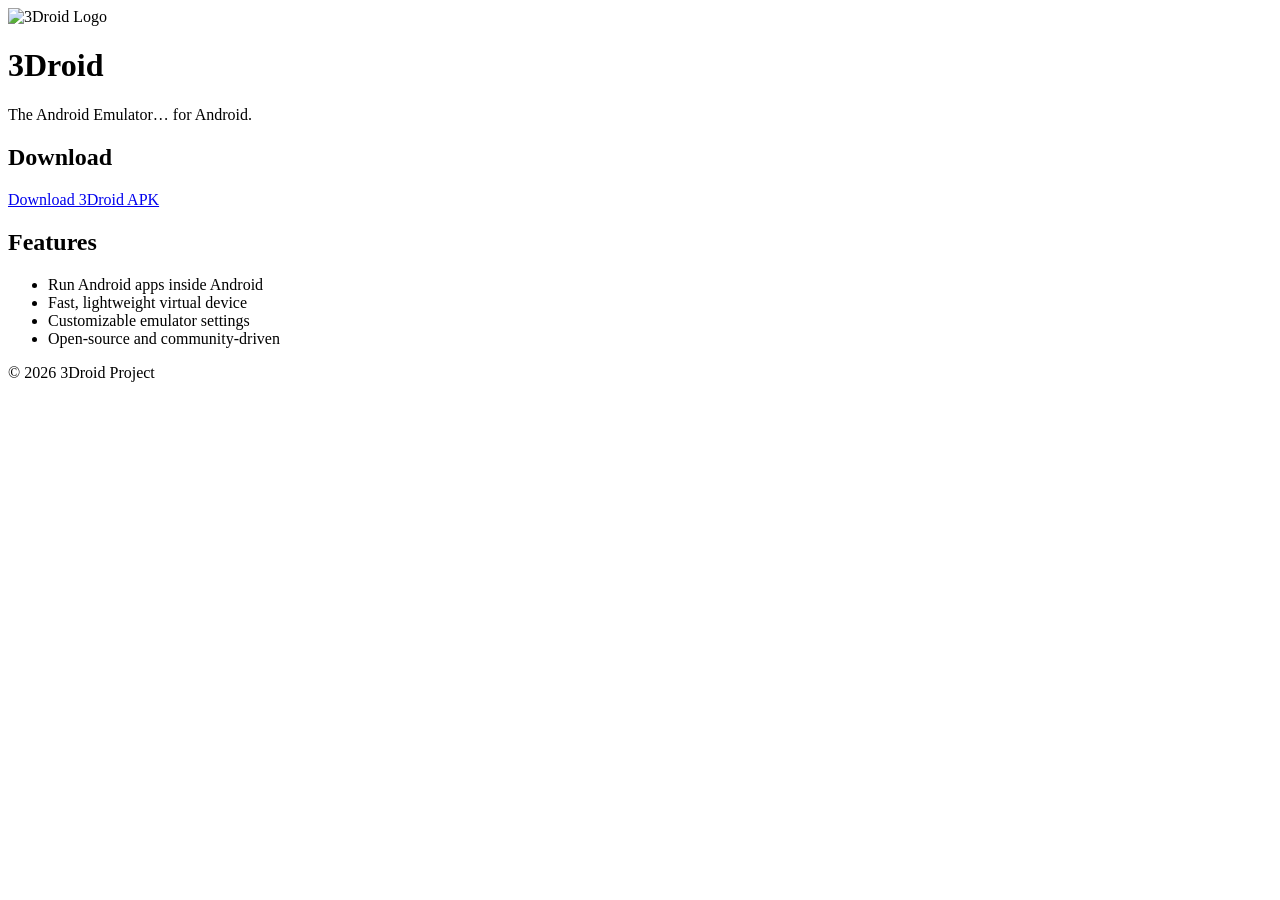
==== index.html @ 1c111ecd "Create index.html" ====
<!DOCTYPE html>
<html lang="en">
<head>
    <meta charset="UTF-8">
    <meta name="viewport" content="width=device-width, initial-scale=1.0">
    <title>3Droid – Android Emulator for Android</title>
    <link rel="stylesheet" href="style.css">
</head>

<body>

    <header>
        <img src="images/3droid_logo.png" class="logo" alt="3Droid Logo">
        <h1>3Droid</h1>
        <p>The Android Emulator… for Android.</p>
    </header>

    <section class="download">
        <h2>Download</h2>
        <a class="btn" href="3droid.apk">Download 3Droid APK</a>
    </section>

    <section class="features">
        <h2>Features</h2>
        <ul>
            <li>Run Android apps inside Android</li>
            <li>Fast, lightweight virtual device</li>
            <li>Customizable emulator settings</li>
            <li>Open‑source and community‑driven</li>
        </ul>
    </section>

    <footer>
        <p>© 2026 3Droid Project</p>
    </footer>

    <script src="script.js"></script>
</body>
</html>
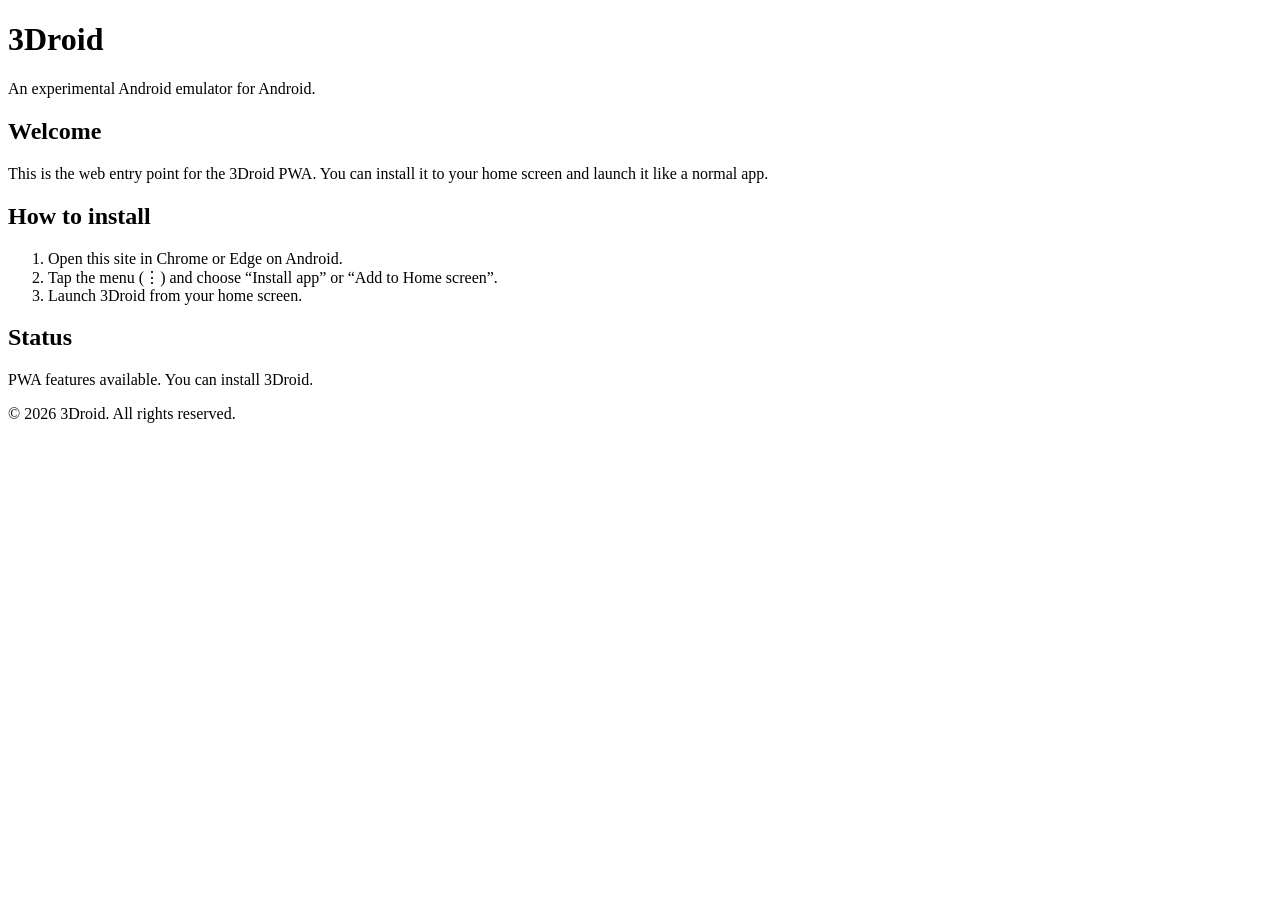
==== commit bf543687: "Update index.html" ====
--- a/index.html
+++ b/index.html
@@ -1,39 +1,70 @@
 <!DOCTYPE html>
 <html lang="en">
 <head>
-    <meta charset="UTF-8">
-    <meta name="viewport" content="width=device-width, initial-scale=1.0">
-    <title>3Droid – Android Emulator for Android</title>
-    <link rel="stylesheet" href="style.css">
+  <meta charset="UTF-8">
+  <meta name="viewport" content="width=device-width, initial-scale=1">
+
+  <title>3Droid</title>
+
+  <!-- PWA manifest -->
+  <link rel="manifest" href="/manifest.json?v=2">
+  <meta name="theme-color" content="#000000">
+
+  <!-- Icons -->
+  <link rel="icon" href="/icons/3droid-192.png">
+  <link rel="apple-touch-icon" href="/icons/3droid-512.png">
+
+  <!-- Basic SEO -->
+  <meta name="description" content="3Droid is an Android emulator for Android.">
 </head>
+<body>
+  <header>
+    <h1>3Droid</h1>
+    <p>An experimental Android emulator for Android.</p>
+  </header>
 
-<body>
-
-    <header>
-        <img src="images/3droid_logo.png" class="logo" alt="3Droid Logo">
-        <h1>3Droid</h1>
-        <p>The Android Emulator… for Android.</p>
-    </header>
-
-    <section class="download">
-        <h2>Download</h2>
-        <a class="btn" href="3droid.apk">Download 3Droid APK</a>
+  <main>
+    <section>
+      <h2>Welcome</h2>
+      <p>
+        This is the web entry point for the 3Droid PWA.
+        You can install it to your home screen and launch it like a normal app.
+      </p>
     </section>
 
-    <section class="features">
-        <h2>Features</h2>
-        <ul>
-            <li>Run Android apps inside Android</li>
-            <li>Fast, lightweight virtual device</li>
-            <li>Customizable emulator settings</li>
-            <li>Open‑source and community‑driven</li>
-        </ul>
+    <section>
+      <h2>How to install</h2>
+      <ol>
+        <li>Open this site in Chrome or Edge on Android.</li>
+        <li>Tap the menu (⋮) and choose “Install app” or “Add to Home screen”.</li>
+        <li>Launch 3Droid from your home screen.</li>
+      </ol>
     </section>
 
-    <footer>
-        <p>© 2026 3Droid Project</p>
-    </footer>
+    <section>
+      <h2>Status</h2>
+      <p id="pwa-status">Checking PWA support…</p>
+    </section>
+  </main>
 
-    <script src="script.js"></script>
+  <footer>
+    <p>© 2026 3Droid. All rights reserved.</p>
+  </footer>
+
+  <!-- Optional: simple PWA check -->
+  <script>
+    if ('serviceWorker' in navigator) {
+      navigator.serviceWorker.register('/service-worker.js').then(function () {
+        console.log('Service worker registered');
+      }).catch(function (err) {
+        console.warn('Service worker registration failed:', err);
+      });
+      document.getElementById('pwa-status').textContent =
+        'PWA features available. You can install 3Droid.';
+    } else {
+      document.getElementById('pwa-status').textContent =
+        'Your browser does not fully support PWA features.';
+    }
+  </script>
 </body>
 </html>
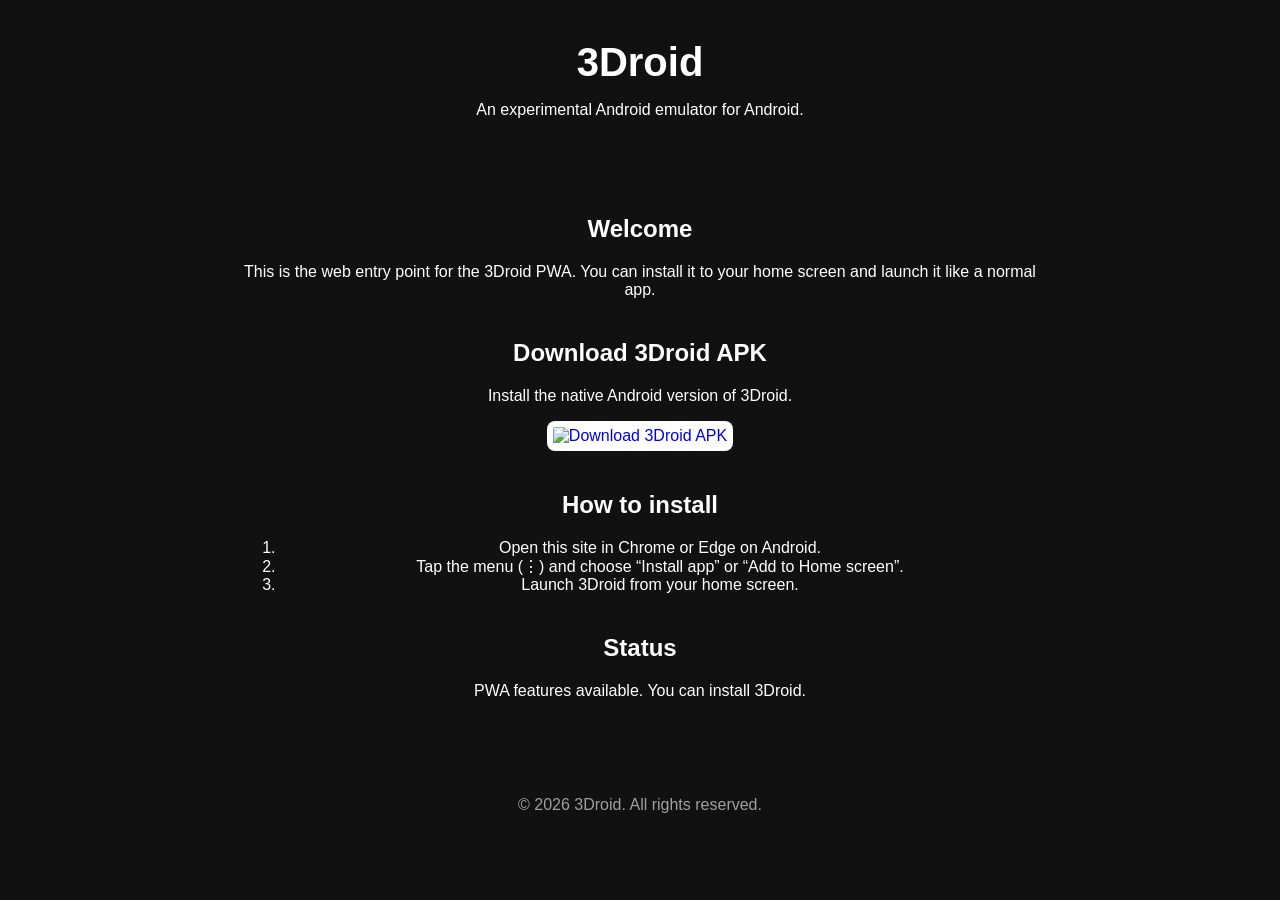
==== commit 90ea25bc: "Update index.html" ====
--- a/index.html
+++ b/index.html
@@ -16,6 +16,50 @@
 
   <!-- Basic SEO -->
   <meta name="description" content="3Droid is an Android emulator for Android.">
+
+  <!-- Styles -->
+  <style>
+    body {
+      margin: 0;
+      font-family: Arial, sans-serif;
+      background: #111;
+      color: #fff;
+      text-align: center;
+    }
+    header {
+      padding: 40px 20px;
+    }
+    h1 {
+      margin: 0;
+      font-size: 2.5rem;
+    }
+    main {
+      padding: 20px;
+      max-width: 800px;
+      margin: auto;
+    }
+    section {
+      margin-bottom: 40px;
+    }
+    .playstore-btn {
+      display: inline-block;
+      text-decoration: none;
+    }
+    .playstore-img {
+      width: 220px;
+      height: auto;
+      border-radius: 8px;
+      background: #fff;
+      padding: 6px;
+    }
+    .playstore-img:hover {
+      opacity: 0.85;
+    }
+    footer {
+      padding: 20px;
+      opacity: 0.6;
+    }
+  </style>
 </head>
 <body>
   <header>
@@ -30,6 +74,17 @@
         This is the web entry point for the 3Droid PWA.
         You can install it to your home screen and launch it like a normal app.
       </p>
+    </section>
+
+    <!-- ⭐ APK DOWNLOAD BUTTON ⭐ -->
+    <section>
+      <h2>Download 3Droid APK</h2>
+      <p>Install the native Android version of 3Droid.</p>
+
+      <a href="/downloads/3droid.apk" download class="playstore-btn">
+        <img src="https://upload.wikimedia.org/wikipedia/commons/7/78/Google_Play_Store_badge_EN.svg"
+             alt="Download 3Droid APK" class="playstore-img">
+      </a>
     </section>
 
     <section>
@@ -51,7 +106,7 @@
     <p>© 2026 3Droid. All rights reserved.</p>
   </footer>
 
-  <!-- Optional: simple PWA check -->
+  <!-- PWA check + service worker -->
   <script>
     if ('serviceWorker' in navigator) {
       navigator.serviceWorker.register('/service-worker.js').then(function () {
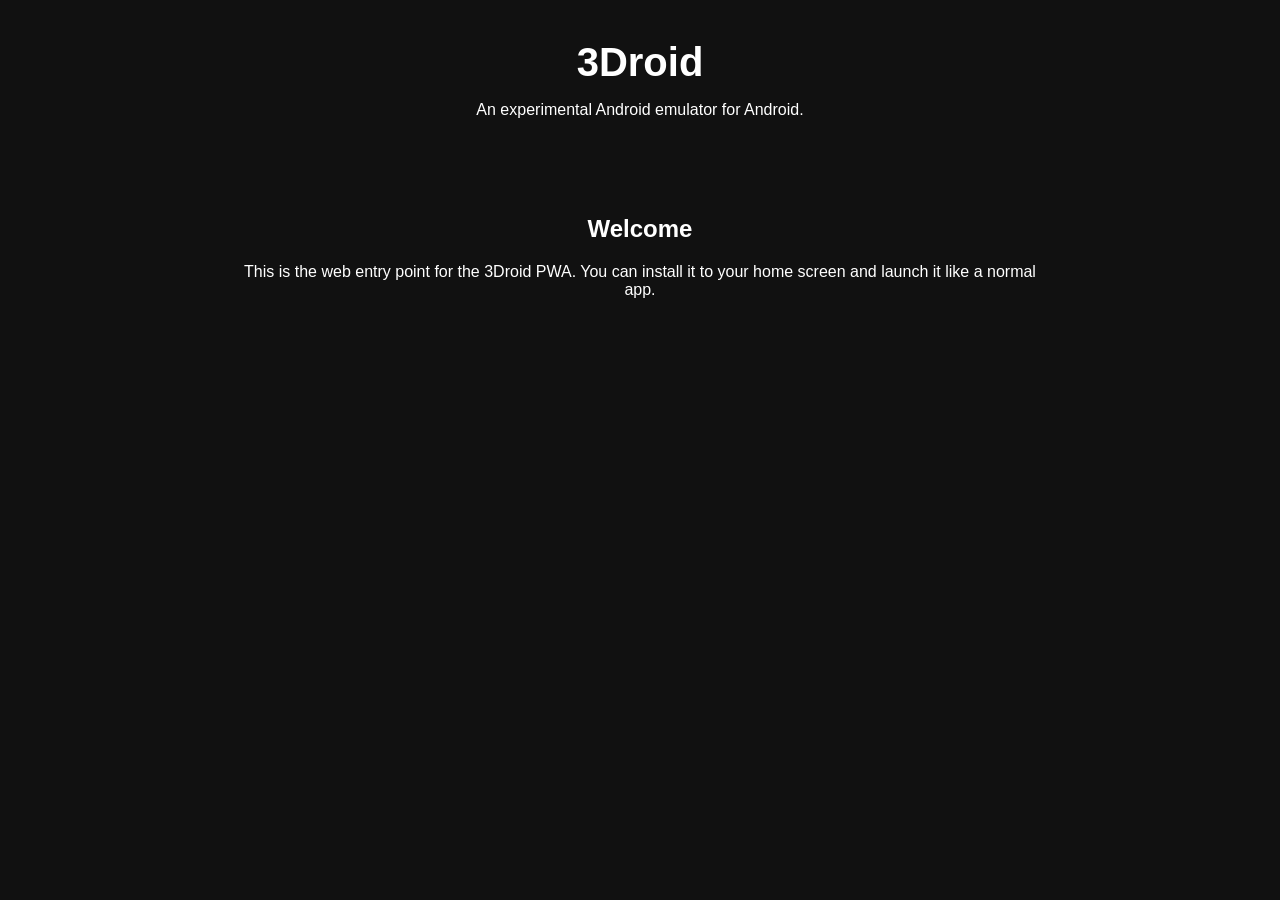
==== commit 8a3f9934: "Update index.html" ====
--- a/index.html
+++ b/index.html
@@ -76,50 +76,3 @@
       </p>
     </section>
 
-    <!-- ⭐ APK DOWNLOAD BUTTON ⭐ -->
-    <section>
-      <h2>Download 3Droid APK</h2>
-      <p>Install the native Android version of 3Droid.</p>
-
-      <a href="/downloads/3droid.apk" download class="playstore-btn">
-        <img src="https://upload.wikimedia.org/wikipedia/commons/7/78/Google_Play_Store_badge_EN.svg"
-             alt="Download 3Droid APK" class="playstore-img">
-      </a>
-    </section>
-
-    <section>
-      <h2>How to install</h2>
-      <ol>
-        <li>Open this site in Chrome or Edge on Android.</li>
-        <li>Tap the menu (⋮) and choose “Install app” or “Add to Home screen”.</li>
-        <li>Launch 3Droid from your home screen.</li>
-      </ol>
-    </section>
-
-    <section>
-      <h2>Status</h2>
-      <p id="pwa-status">Checking PWA support…</p>
-    </section>
-  </main>
-
-  <footer>
-    <p>© 2026 3Droid. All rights reserved.</p>
-  </footer>
-
-  <!-- PWA check + service worker -->
-  <script>
-    if ('serviceWorker' in navigator) {
-      navigator.serviceWorker.register('/service-worker.js').then(function () {
-        console.log('Service worker registered');
-      }).catch(function (err) {
-        console.warn('Service worker registration failed:', err);
-      });
-      document.getElementById('pwa-status').textContent =
-        'PWA features available. You can install 3Droid.';
-    } else {
-      document.getElementById('pwa-status').textContent =
-        'Your browser does not fully support PWA features.';
-    }
-  </script>
-</body>
-</html>
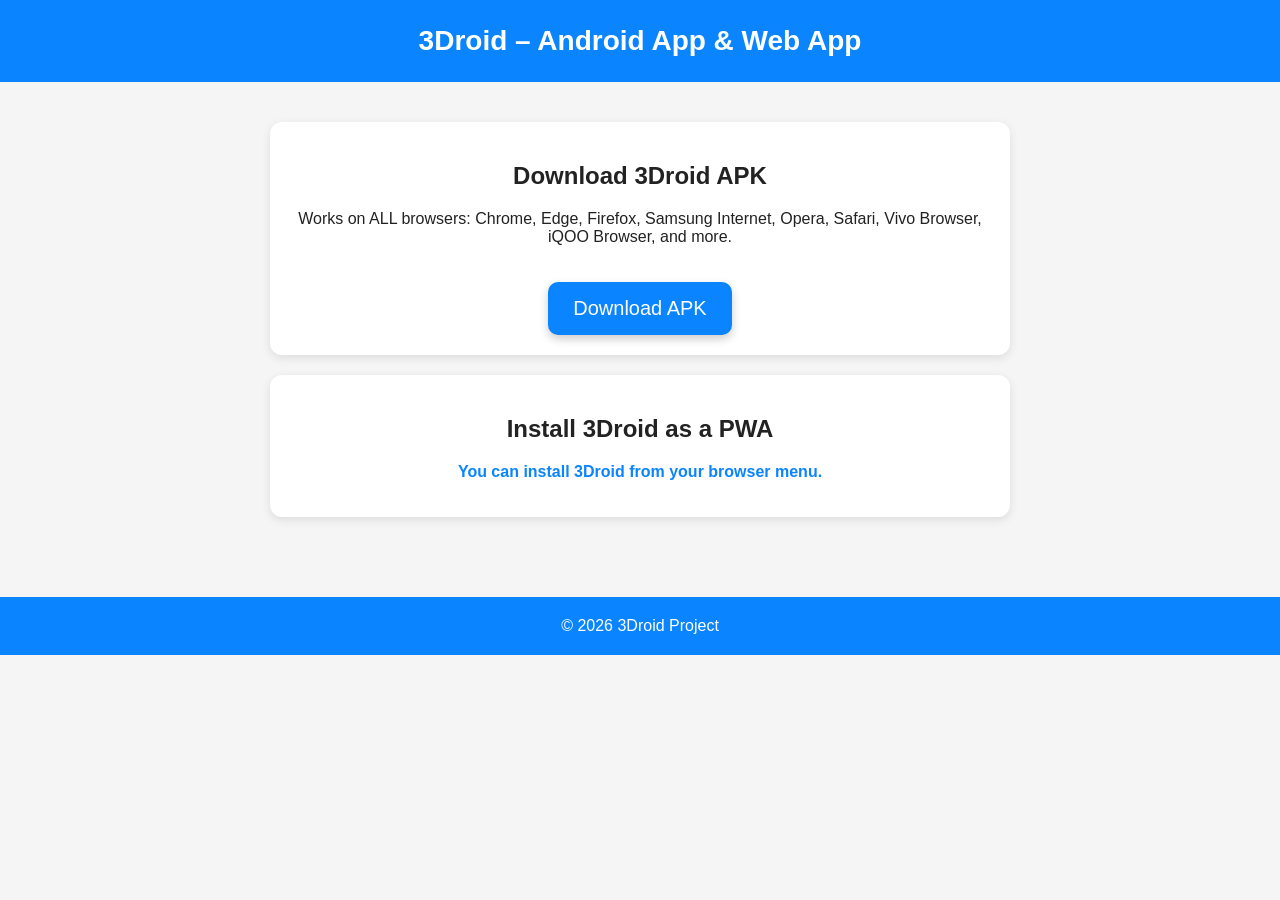
==== commit 3673a5e7: "Update index.html" ====
--- a/index.html
+++ b/index.html
@@ -1,78 +1,135 @@
 <!DOCTYPE html>
 <html lang="en">
 <head>
-  <meta charset="UTF-8">
-  <meta name="viewport" content="width=device-width, initial-scale=1">
+    <meta charset="UTF-8">
+    <meta name="viewport" content="width=device-width, initial-scale=1.0">
 
-  <title>3Droid</title>
+    <title>3Droid – Android App & Web App</title>
 
-  <!-- PWA manifest -->
-  <link rel="manifest" href="/manifest.json?v=2">
-  <meta name="theme-color" content="#000000">
+    <!-- Correct manifest path for GitHub Pages project site -->
+    <link rel="manifest" href="/3Droid/manifest.json">
 
-  <!-- Icons -->
-  <link rel="icon" href="/icons/3droid-192.png">
-  <link rel="apple-touch-icon" href="/icons/3droid-512.png">
+    <!-- Theme colors for PWA -->
+    <meta name="theme-color" content="#0a84ff">
+    <meta name="background-color" content="#ffffff">
 
-  <!-- Basic SEO -->
-  <meta name="description" content="3Droid is an Android emulator for Android.">
+    <!-- Icons -->
+    <link rel="icon" href="/3Droid/icons/3droid-192.png">
+    <link rel="apple-touch-icon" href="/3Droid/icons/3droid-192.png">
 
-  <!-- Styles -->
-  <style>
-    body {
-      margin: 0;
-      font-family: Arial, sans-serif;
-      background: #111;
-      color: #fff;
-      text-align: center;
+    <!-- Styles -->
+    <style>
+        body {
+            margin: 0;
+            font-family: Arial, sans-serif;
+            background: #f5f5f5;
+            color: #222;
+            text-align: center;
+        }
+
+        header {
+            background: #0a84ff;
+            color: white;
+            padding: 25px 10px;
+            font-size: 28px;
+            font-weight: bold;
+        }
+
+        .container {
+            padding: 20px;
+        }
+
+        .download-btn {
+            display: inline-block;
+            background: #0a84ff;
+            color: white;
+            padding: 15px 25px;
+            border-radius: 10px;
+            font-size: 20px;
+            text-decoration: none;
+            margin-top: 20px;
+            box-shadow: 0 4px 10px rgba(0,0,0,0.2);
+        }
+
+        .download-btn:hover {
+            background: #006fe0;
+        }
+
+        .section {
+            background: white;
+            margin: 20px auto;
+            padding: 20px;
+            border-radius: 12px;
+            width: 90%;
+            max-width: 700px;
+            box-shadow: 0 3px 10px rgba(0,0,0,0.1);
+        }
+
+        footer {
+            margin-top: 40px;
+            padding: 20px;
+            background: #0a84ff;
+            color: white;
+        }
+
+        #pwa-status {
+            font-weight: bold;
+            color: #0a84ff;
+        }
+    </style>
+</head>
+
+<body>
+
+<header>3Droid – Android App & Web App</header>
+
+<div class="container">
+
+    <!-- APK DOWNLOAD SECTION -->
+    <div class="section">
+        <h2>Download 3Droid APK</h2>
+        <p>Works on ALL browsers: Chrome, Edge, Firefox, Samsung Internet, Opera, Safari, Vivo Browser, iQOO Browser, and more.</p>
+
+        <!-- UNIVERSAL APK DOWNLOAD BUTTON -->
+        <a class="download-btn"
+           href="/3Droid/downloads/3droid.apk"
+           download="3droid.apk"
+           type="application/vnd.android.package-archive">
+            Download APK
+        </a>
+    </div>
+
+    <!-- PWA INSTALL SECTION -->
+    <div class="section">
+        <h2>Install 3Droid as a PWA</h2>
+        <p id="pwa-status">Checking PWA status…</p>
+    </div>
+
+</div>
+
+<footer>
+    © 2026 3Droid Project
+</footer>
+
+<!-- Service Worker Registration -->
+<script>
+    if ("serviceWorker" in navigator) {
+        navigator.serviceWorker.register("/3Droid/service-worker.js")
+            .then(() => console.log("Service Worker registered"))
+            .catch(err => console.error("SW error:", err));
     }
-    header {
-      padding: 40px 20px;
-    }
-    h1 {
-      margin: 0;
-      font-size: 2.5rem;
-    }
-    main {
-      padding: 20px;
-      max-width: 800px;
-      margin: auto;
-    }
-    section {
-      margin-bottom: 40px;
-    }
-    .playstore-btn {
-      display: inline-block;
-      text-decoration: none;
-    }
-    .playstore-img {
-      width: 220px;
-      height: auto;
-      border-radius: 8px;
-      background: #fff;
-      padding: 6px;
-    }
-    .playstore-img:hover {
-      opacity: 0.85;
-    }
-    footer {
-      padding: 20px;
-      opacity: 0.6;
-    }
-  </style>
-</head>
-<body>
-  <header>
-    <h1>3Droid</h1>
-    <p>An experimental Android emulator for Android.</p>
-  </header>
 
-  <main>
-    <section>
-      <h2>Welcome</h2>
-      <p>
-        This is the web entry point for the 3Droid PWA.
-        You can install it to your home screen and launch it like a normal app.
-      </p>
-    </section>
+    // PWA Installability Check
+    window.addEventListener("load", () => {
+        if (window.matchMedia("(display-mode: standalone)").matches) {
+            document.getElementById("pwa-status").textContent =
+                "3Droid is installed as a PWA.";
+        } else {
+            document.getElementById("pwa-status").textContent =
+                "You can install 3Droid from your browser menu.";
+        }
+    });
+</script>
 
+</body>
+</html>
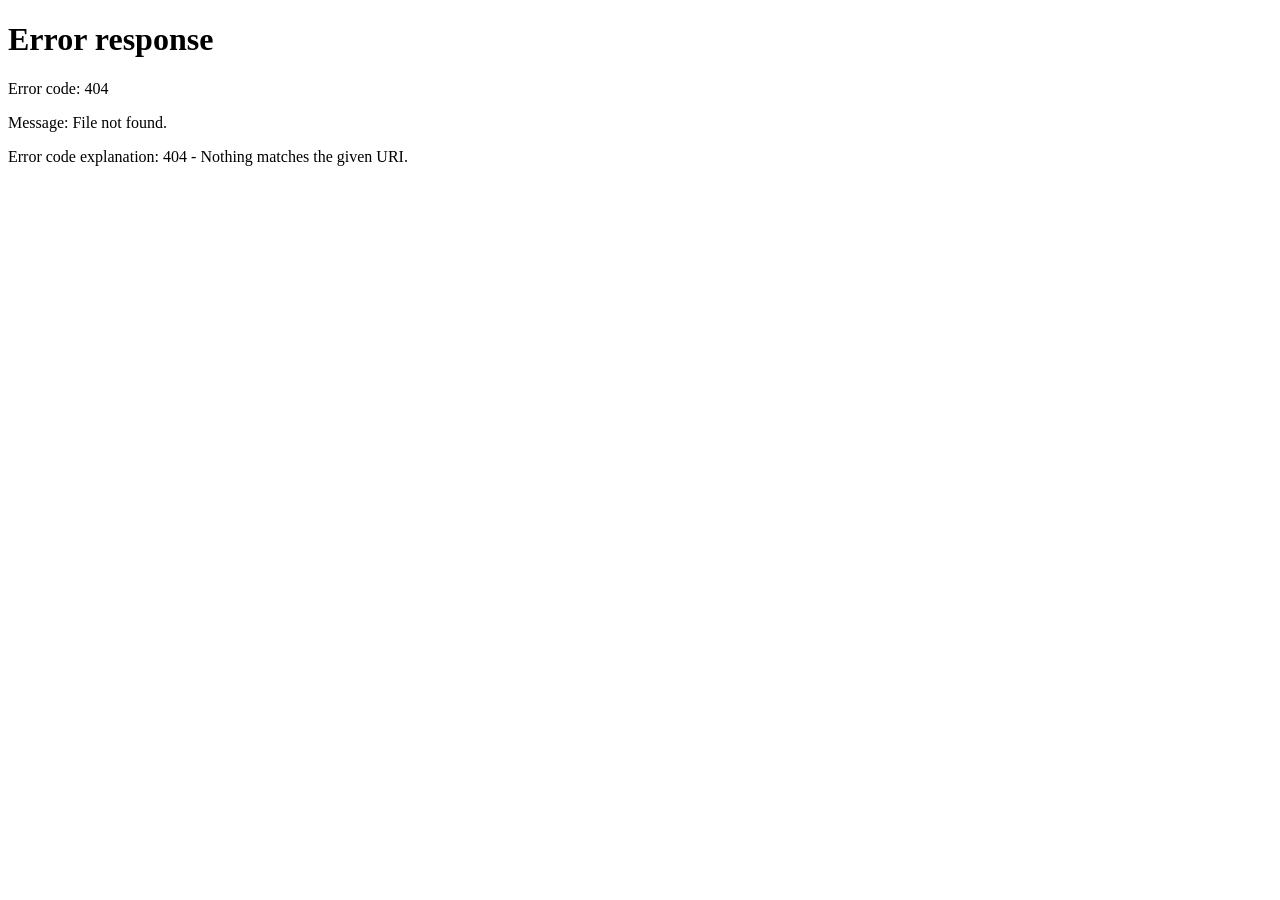
==== commit 3d915ec6: "Update index.html" ====
--- a/index.html
+++ b/index.html
@@ -1,135 +1,98 @@
 <!DOCTYPE html>
 <html lang="en">
 <head>
-    <meta charset="UTF-8">
-    <meta name="viewport" content="width=device-width, initial-scale=1.0">
+  <meta charset="UTF-8">
+  <meta name="viewport" content="width=device-width, initial-scale=1.0">
+  <title>3Droid</title>
 
-    <title>3Droid – Android App & Web App</title>
+  <!-- PWA Manifest -->
+  <link rel="manifest" href="manifest.json">
 
-    <!-- Correct manifest path for GitHub Pages project site -->
-    <link rel="manifest" href="/3Droid/manifest.json">
+  <!-- Theme Color -->
+  <meta name="theme-color" content="#1a1a1a">
 
-    <!-- Theme colors for PWA -->
-    <meta name="theme-color" content="#0a84ff">
-    <meta name="background-color" content="#ffffff">
+  <!-- Styles -->
+  <style>
+    body {
+      margin: 0;
+      padding: 0;
+      background: #0d0d0d;
+      color: white;
+      font-family: Arial, sans-serif;
+      text-align: center;
+    }
 
-    <!-- Icons -->
-    <link rel="icon" href="/3Droid/icons/3droid-192.png">
-    <link rel="apple-touch-icon" href="/3Droid/icons/3droid-192.png">
+    header {
+      padding: 40px 20px;
+    }
 
-    <!-- Styles -->
-    <style>
-        body {
-            margin: 0;
-            font-family: Arial, sans-serif;
-            background: #f5f5f5;
-            color: #222;
-            text-align: center;
-        }
+    h1 {
+      font-size: 2.5rem;
+      margin-bottom: 10px;
+    }
 
-        header {
-            background: #0a84ff;
-            color: white;
-            padding: 25px 10px;
-            font-size: 28px;
-            font-weight: bold;
-        }
+    p {
+      font-size: 1.1rem;
+      opacity: 0.8;
+    }
 
-        .container {
-            padding: 20px;
-        }
+    .download-btn {
+      display: inline-block;
+      margin-top: 30px;
+      padding: 15px 30px;
+      background: #00aaff;
+      color: white;
+      text-decoration: none;
+      font-size: 1.2rem;
+      border-radius: 10px;
+      transition: 0.2s;
+    }
 
-        .download-btn {
-            display: inline-block;
-            background: #0a84ff;
-            color: white;
-            padding: 15px 25px;
-            border-radius: 10px;
-            font-size: 20px;
-            text-decoration: none;
-            margin-top: 20px;
-            box-shadow: 0 4px 10px rgba(0,0,0,0.2);
-        }
+    .download-btn:hover {
+      background: #0088cc;
+    }
 
-        .download-btn:hover {
-            background: #006fe0;
-        }
+    .fallback {
+      margin-top: 15px;
+      font-size: 0.9rem;
+      opacity: 0.7;
+    }
 
-        .section {
-            background: white;
-            margin: 20px auto;
-            padding: 20px;
-            border-radius: 12px;
-            width: 90%;
-            max-width: 700px;
-            box-shadow: 0 3px 10px rgba(0,0,0,0.1);
-        }
+    .fallback a {
+      color: #00aaff;
+    }
+  </style>
 
-        footer {
-            margin-top: 40px;
-            padding: 20px;
-            background: #0a84ff;
-            color: white;
-        }
-
-        #pwa-status {
-            font-weight: bold;
-            color: #0a84ff;
-        }
-    </style>
+  <!-- Auto-download Script -->
+  <script>
+    window.onload = function() {
+      setTimeout(() => {
+        window.location.href = "downloads/3droid.apk";
+      }, 800);
+    };
+  </script>
 </head>
 
 <body>
+  <header>
+    <h1>3Droid</h1>
+    <p>Your lightweight Android tool — fast, clean, and simple.</p>
 
-<header>3Droid – Android App & Web App</header>
+    <!-- Main Download Button -->
+    <a href="downloads/3droid.apk" class="download-btn">Download APK</a>
 
-<div class="container">
+    <!-- Fallback Link -->
+    <div class="fallback">
+      If your file doesn't start, 
+      <a href="downloads/fallback.html">Click Here</a>
+    </div>
+  </header>
 
-    <!-- APK DOWNLOAD SECTION -->
-    <div class="section">
-        <h2>Download 3Droid APK</h2>
-        <p>Works on ALL browsers: Chrome, Edge, Firefox, Samsung Internet, Opera, Safari, Vivo Browser, iQOO Browser, and more.</p>
-
-        <!-- UNIVERSAL APK DOWNLOAD BUTTON -->
-        <a class="download-btn"
-           href="/3Droid/downloads/3droid.apk"
-           download="3droid.apk"
-           type="application/vnd.android.package-archive">
-            Download APK
-        </a>
-    </div>
-
-    <!-- PWA INSTALL SECTION -->
-    <div class="section">
-        <h2>Install 3Droid as a PWA</h2>
-        <p id="pwa-status">Checking PWA status…</p>
-    </div>
-
-</div>
-
-<footer>
-    © 2026 3Droid Project
-</footer>
-
-<!-- Service Worker Registration -->
-<script>
+  <!-- Register Service Worker -->
+  <script>
     if ("serviceWorker" in navigator) {
-        navigator.serviceWorker.register("/3Droid/service-worker.js")
-            .then(() => console.log("Service Worker registered"))
-            .catch(err => console.error("SW error:", err));
+      navigator.serviceWorker.register("service-worker.js");
     }
-
-    // PWA Installability Check
-    window.addEventListener("load", () => {
-        if (window.matchMedia("(display-mode: standalone)").matches) {
-            document.getElementById("pwa-status").textContent =
-                "3Droid is installed as a PWA.";
-        } else {
-            document.getElementById("pwa-status").textContent =
-                "You can install 3Droid from your browser menu.";
-        }
-    });
-</script>
-
+  </script>
 </body>
 </html>
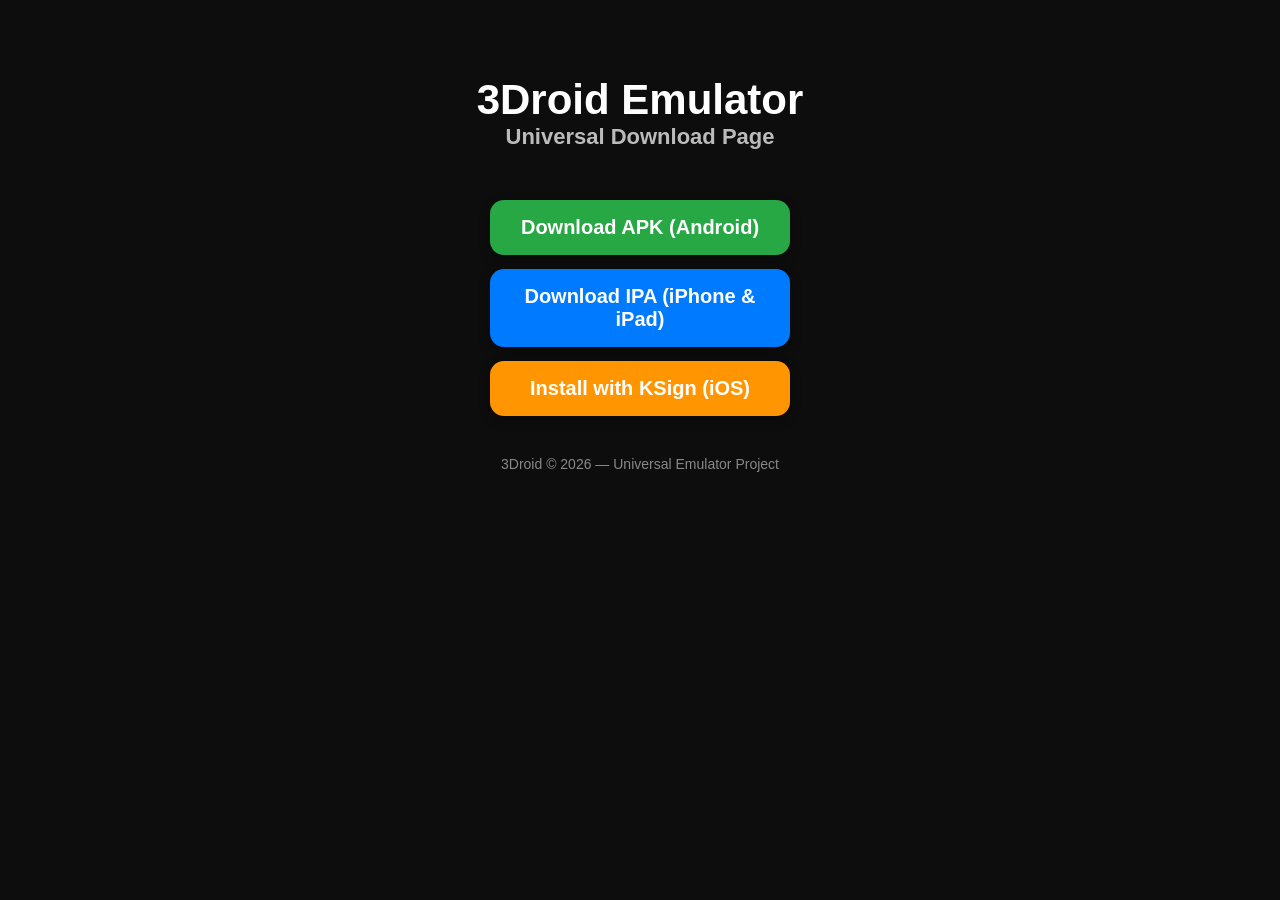
==== commit 8bceac4b: "Update index.html" ====
--- a/index.html
+++ b/index.html
@@ -1,98 +1,80 @@
 <!DOCTYPE html>
 <html lang="en">
 <head>
-  <meta charset="UTF-8">
-  <meta name="viewport" content="width=device-width, initial-scale=1.0">
-  <title>3Droid</title>
+    <meta charset="UTF-8">
+    <meta name="viewport" content="width=device-width, initial-scale=1.0">
+    <title>3Droid Emulator – Downloads</title>
 
-  <!-- PWA Manifest -->
-  <link rel="manifest" href="manifest.json">
+    <style>
+        body {
+            background: #0d0d0d;
+            color: white;
+            font-family: Arial, sans-serif;
+            text-align: center;
+            padding: 40px 20px;
+        }
 
-  <!-- Theme Color -->
-  <meta name="theme-color" content="#1a1a1a">
+        h1 {
+            font-size: 42px;
+            margin-bottom: 10px;
+        }
 
-  <!-- Styles -->
-  <style>
-    body {
-      margin: 0;
-      padding: 0;
-      background: #0d0d0d;
-      color: white;
-      font-family: Arial, sans-serif;
-      text-align: center;
-    }
+        h2 {
+            font-size: 22px;
+            margin-top: -10px;
+            color: #bbbbbb;
+        }
 
-    header {
-      padding: 40px 20px;
-    }
+        .btn {
+            display: block;
+            width: 260px;
+            margin: 14px auto;
+            padding: 16px 20px;
+            background: #007aff;
+            color: white;
+            font-size: 20px;
+            font-weight: bold;
+            text-decoration: none;
+            border-radius: 14px;
+            box-shadow: 0 4px 12px rgba(0,0,0,0.3);
+        }
 
-    h1 {
-      font-size: 2.5rem;
-      margin-bottom: 10px;
-    }
+        .apk {
+            background: #28a745;
+        }
 
-    p {
-      font-size: 1.1rem;
-      opacity: 0.8;
-    }
+        .ksign {
+            background: #ff9500;
+        }
 
-    .download-btn {
-      display: inline-block;
-      margin-top: 30px;
-      padding: 15px 30px;
-      background: #00aaff;
-      color: white;
-      text-decoration: none;
-      font-size: 1.2rem;
-      border-radius: 10px;
-      transition: 0.2s;
-    }
-
-    .download-btn:hover {
-      background: #0088cc;
-    }
-
-    .fallback {
-      margin-top: 15px;
-      font-size: 0.9rem;
-      opacity: 0.7;
-    }
-
-    .fallback a {
-      color: #00aaff;
-    }
-  </style>
-
-  <!-- Auto-download Script -->
-  <script>
-    window.onload = function() {
-      setTimeout(() => {
-        window.location.href = "downloads/3droid.apk";
-      }, 800);
-    };
-  </script>
+        .footer {
+            margin-top: 40px;
+            font-size: 14px;
+            color: #888;
+        }
+    </style>
 </head>
 
 <body>
-  <header>
-    <h1>3Droid</h1>
-    <p>Your lightweight Android tool — fast, clean, and simple.</p>
 
-    <!-- Main Download Button -->
-    <a href="downloads/3droid.apk" class="download-btn">Download APK</a>
+    <h1>3Droid Emulator</h1>
+    <h2>Universal Download Page</h2>
 
-    <!-- Fallback Link -->
-    <div class="fallback">
-      If your file doesn't start, 
-      <a href="downloads/fallback.html">Click Here</a>
+    <br>
+
+    <!-- APK DOWNLOAD -->
+    <a href="3droid.apk" class="btn apk">Download APK (Android)</a>
+
+    <!-- IPA DOWNLOAD -->
+    <a href="3droid.ipa" class="btn">Download IPA (iPhone & iPad)</a>
+
+    <!-- KSign INSTALL -->
+    <a href="ksign://install?url=https://YOUR-USERNAME.github.io/3droid.ipa" 
+       class="btn ksign">Install with KSign (iOS)</a>
+
+    <div class="footer">
+        3Droid © 2026 — Universal Emulator Project
     </div>
-  </header>
 
-  <!-- Register Service Worker -->
-  <script>
-    if ("serviceWorker" in navigator) {
-      navigator.serviceWorker.register("service-worker.js");
-    }
-  </script>
 </body>
 </html>
